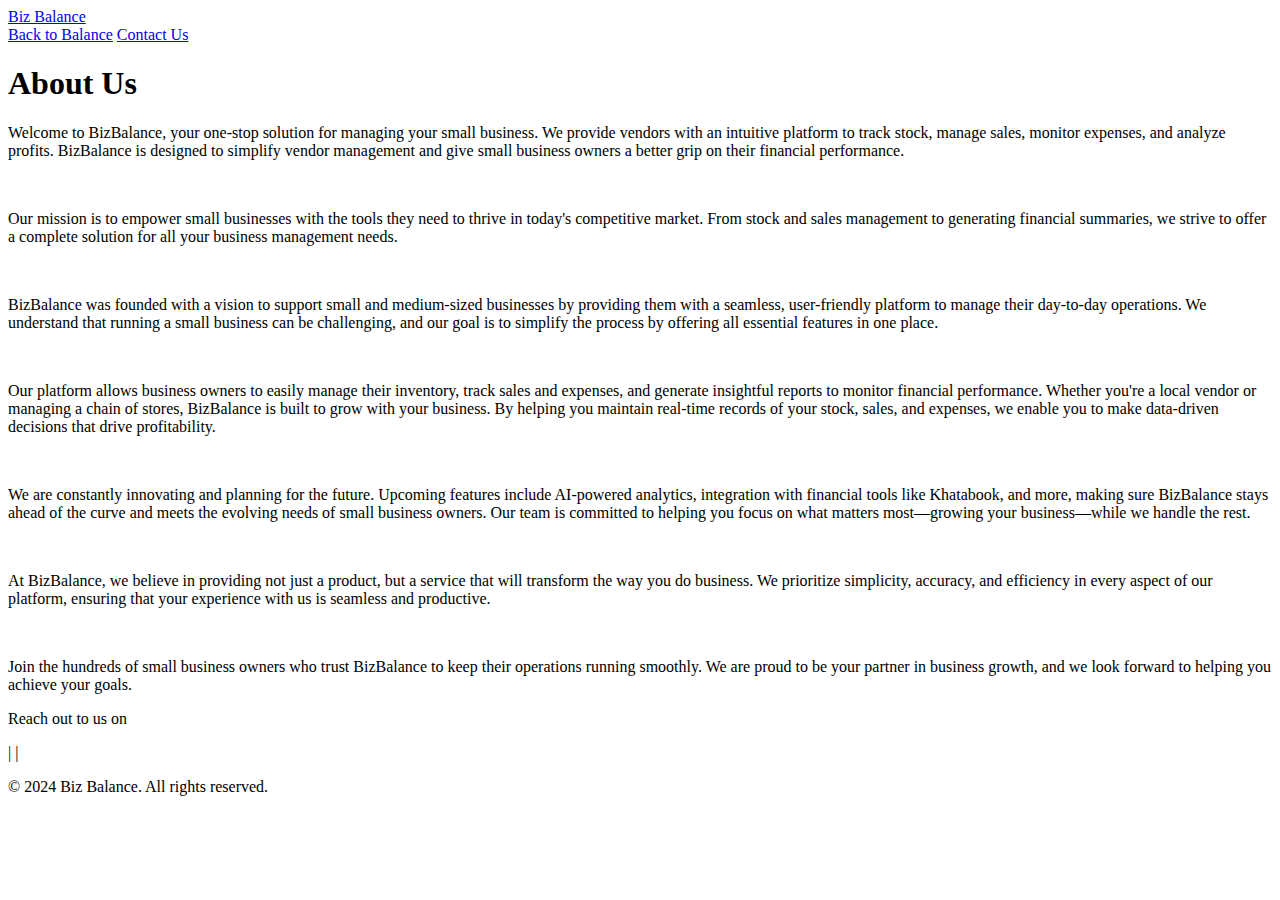
==== about_us.html @ a337f6fe "adding about us page" ====
<!DOCTYPE html>
<html lang="en">
<head>
    <meta charset="UTF-8">
    <meta name="viewport" content="width=device-width, initial-scale=1.0">
    <title>About Us - Biz Balance</title>
    <link rel="stylesheet" href="https://cdnjs.cloudflare.com/ajax/libs/font-awesome/6.5.1/css/all.min.css"
        integrity="sha512-DTOQO9RWCH3ppGqcWaEA1BIZOC6xxalwEsw9c2QQeAIftl+Vegovlnee1c9QX4TctnWMn13TZye+giMm8e2LwA=="
        crossorigin="anonymous" referrerpolicy="no-referrer">
    <link rel="stylesheet" href="About_us.css">
</head>
<body>
    <!-- Header -->
    <div class="header-container">
        <div class="logo"><a href="index.html">Biz Balance</a></div>
        <nav>
            <a href="dashboard.html">Back to Balance</a>
            <a href="contact_us.html">Contact Us</a>
        </nav>
    </div>

    <!-- About Us Section -->
    <div class="about-us-section">
        <h1>About Us</h1>
        <p>
            Welcome to BizBalance, your one-stop solution for managing your small business. We provide vendors with an intuitive platform to track stock, manage sales, monitor expenses, and analyze profits. BizBalance is designed to simplify vendor management and give small business owners a better grip on their financial performance.
        </p>
        <br>
        <p>
            Our mission is to empower small businesses with the tools they need to thrive in today's competitive market. From stock and sales management to generating financial summaries, we strive to offer a complete solution for all your business management needs.
        </p>
        <br>
        <p>
            BizBalance was founded with a vision to support small and medium-sized businesses by providing them with a seamless, user-friendly platform to manage their day-to-day operations. We understand that running a small business can be challenging, and our goal is to simplify the process by offering all essential features in one place.
        </p>
        <br>
        <p>
            Our platform allows business owners to easily manage their inventory, track sales and expenses, and generate insightful reports to monitor financial performance. Whether you're a local vendor or managing a chain of stores, BizBalance is built to grow with your business. By helping you maintain real-time records of your stock, sales, and expenses, we enable you to make data-driven decisions that drive profitability.
        </p>
        <br>
        <p>
            We are constantly innovating and planning for the future. Upcoming features include AI-powered analytics, integration with financial tools like Khatabook, and more, making sure BizBalance stays ahead of the curve and meets the evolving needs of small business owners. Our team is committed to helping you focus on what matters most—growing your business—while we handle the rest.
        </p>
        <br>
        <p>
            At BizBalance, we believe in providing not just a product, but a service that will transform the way you do business. We prioritize simplicity, accuracy, and efficiency in every aspect of our platform, ensuring that your experience with us is seamless and productive.
        </p>
        <br>
        <p>
            Join the hundreds of small business owners who trust BizBalance to keep their operations running smoothly. We are proud to be your partner in business growth, and we look forward to helping you achieve your goals.
        </p>
    </div>

    <!-- Footer section -->
    <footer>
        <p>Reach out to us on</p>
        <div class="social-icons">
            <a href="https://www.facebook.com" target="_blank"><i class="fa-brands fa-facebook"></i></a> |
            <a href="https://www.instagram.com" target="_blank"><i class="fa-brands fa-instagram"></i></a> |
            <a href="https://www.twitter.com" target="_blank"><i class="fa-brands fa-twitter"></i></a>
        </div>
        <p>&copy; 2024 Biz Balance. All rights reserved.</p>
    </footer>
</body>
</html>
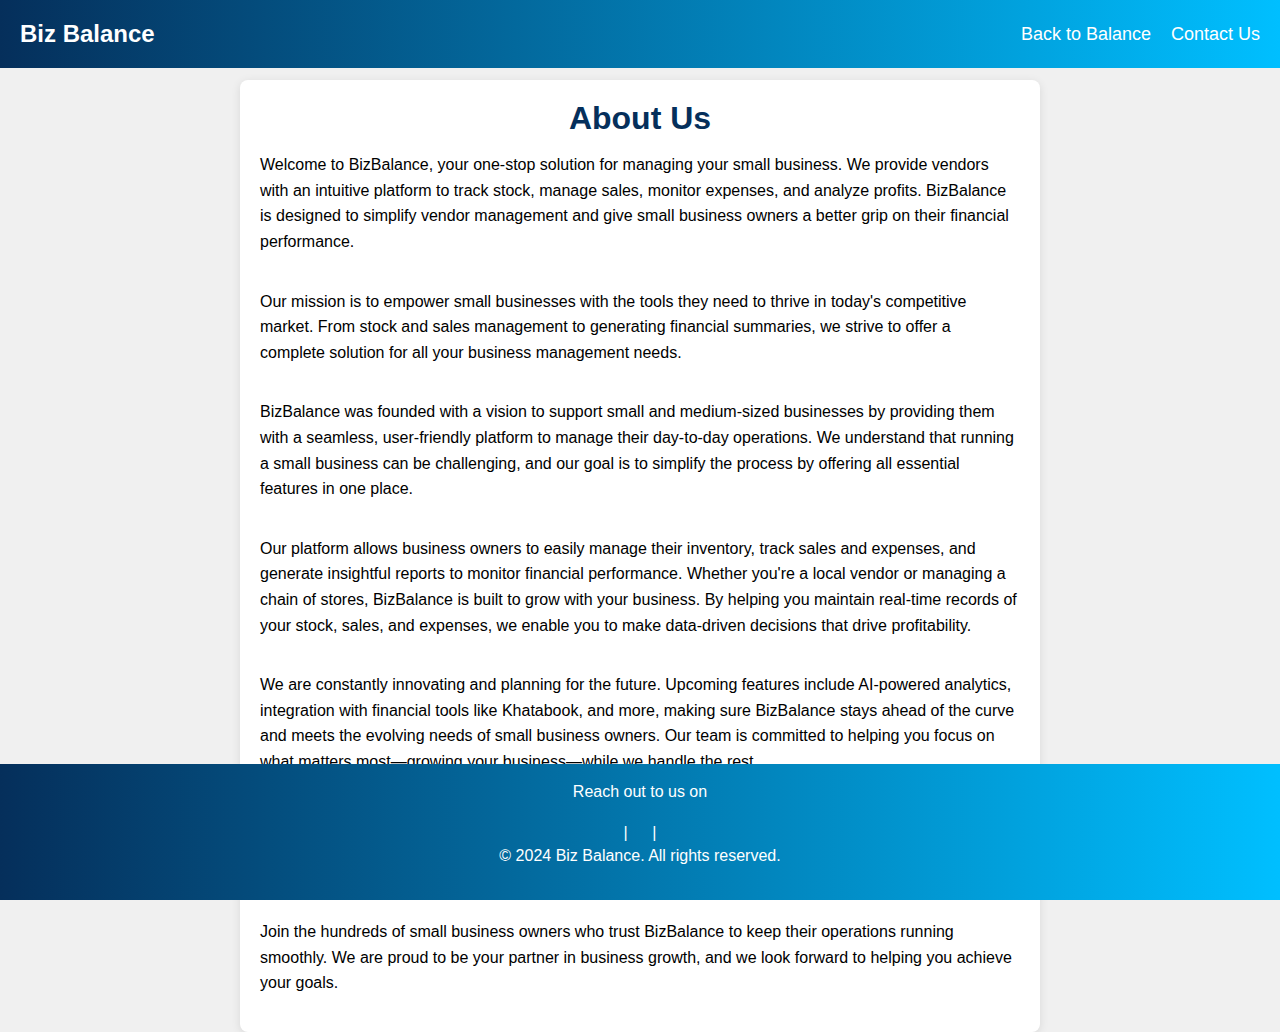
==== commit 75dc50c7: "updating css of about us page" ====
--- a/about_us.html
+++ b/about_us.html
@@ -7,7 +7,7 @@
     <link rel="stylesheet" href="https://cdnjs.cloudflare.com/ajax/libs/font-awesome/6.5.1/css/all.min.css"
         integrity="sha512-DTOQO9RWCH3ppGqcWaEA1BIZOC6xxalwEsw9c2QQeAIftl+Vegovlnee1c9QX4TctnWMn13TZye+giMm8e2LwA=="
         crossorigin="anonymous" referrerpolicy="no-referrer">
-    <link rel="stylesheet" href="About_us.css">
+    <link rel="stylesheet" href="about_us.css">
 </head>
 <body>
     <!-- Header -->
--- a/about_us.css
+++ b/about_us.css
@@ -0,0 +1,144 @@
+* {
+    margin: 0;
+    padding: 0;
+    box-sizing: border-box;
+    font-family: Arial, sans-serif;
+}
+
+body {
+    background-color: #f0f0f0;
+    display: flex;
+    justify-content: center;
+    align-items: flex-start;
+    min-height: 100vh;
+    flex-direction: column;
+    padding-top: 80px;
+}
+
+/* Header styling */
+.header-container {
+    width: 100%;
+    background: linear-gradient(90deg, #052f5b, #00bfff);
+    color: #fff;
+    padding: 20px;
+    position: fixed;
+    top: 0;
+    display: flex;
+    justify-content: space-between;
+    align-items: center;
+    z-index: 1000;
+}
+
+.header-container .logo a {
+    font-size: 24px;
+    font-weight: bold;
+    text-decoration: none;
+    color: white;
+}
+
+.header-container nav {
+    display: flex;
+    gap: 20px;
+}
+
+.header-container nav a {
+    color: white;
+    text-decoration: none;
+    font-size: 18px;
+    transition: color 0.3s;
+}
+
+.header-container nav a:hover {
+    color: #333;
+}
+
+/* about us styling */
+.about-us-section {
+    max-width: 800px;
+    padding: 20px;
+    background: white;
+    border-radius: 8px;
+    box-shadow: 0 2px 10px rgba(0, 0, 0, 0.1);
+    margin: auto;
+    flex-grow: 1;
+}
+
+h1 {
+    padding-bottom: 2%;
+    font-size: 2em;
+    text-align: center;
+    color: #052f5b;
+}
+
+p {
+    margin-bottom: 1em;
+    line-height: 1.6;
+    font-size: 1em;
+}
+
+/* Footer styling */
+footer {
+    position: fixed;
+    bottom: 0;
+    width: 100%;
+    background: linear-gradient(90deg, #052f5b, #00bfff);
+    color: #fff;
+    text-align: center;
+    padding: 15px;
+}
+
+footer .social-icons {
+    margin-top: 10px;
+}
+
+footer .social-icons a {
+    color: #fff;
+    margin: 0 10px;
+    text-decoration: none;
+    font-size: 20px;
+}
+
+footer .social-icons a:hover {
+    color: #333;
+}
+
+/* Responsive styles */
+@media (max-width: 768px) {
+    .header-container {
+        flex-direction: column;
+        align-items: flex-start;
+    }
+    
+    .header-container nav {
+        flex-direction: column;
+        gap: 10px;
+        margin-top: 10px;
+    }
+
+    .about-us-section {
+        margin: 30px 10px;
+        padding: 15px;
+    }
+
+    h1 {
+        font-size: 1.5em;
+    }
+
+    p {
+        font-size: 0.9em;
+    }
+}
+
+@media (max-width: 480px) {
+    h1 {
+        font-size: 1.3em;
+    }
+
+    p {
+        font-size: 0.85em;
+    }
+
+    footer {
+        font-size: 0.9em;
+    }
+}
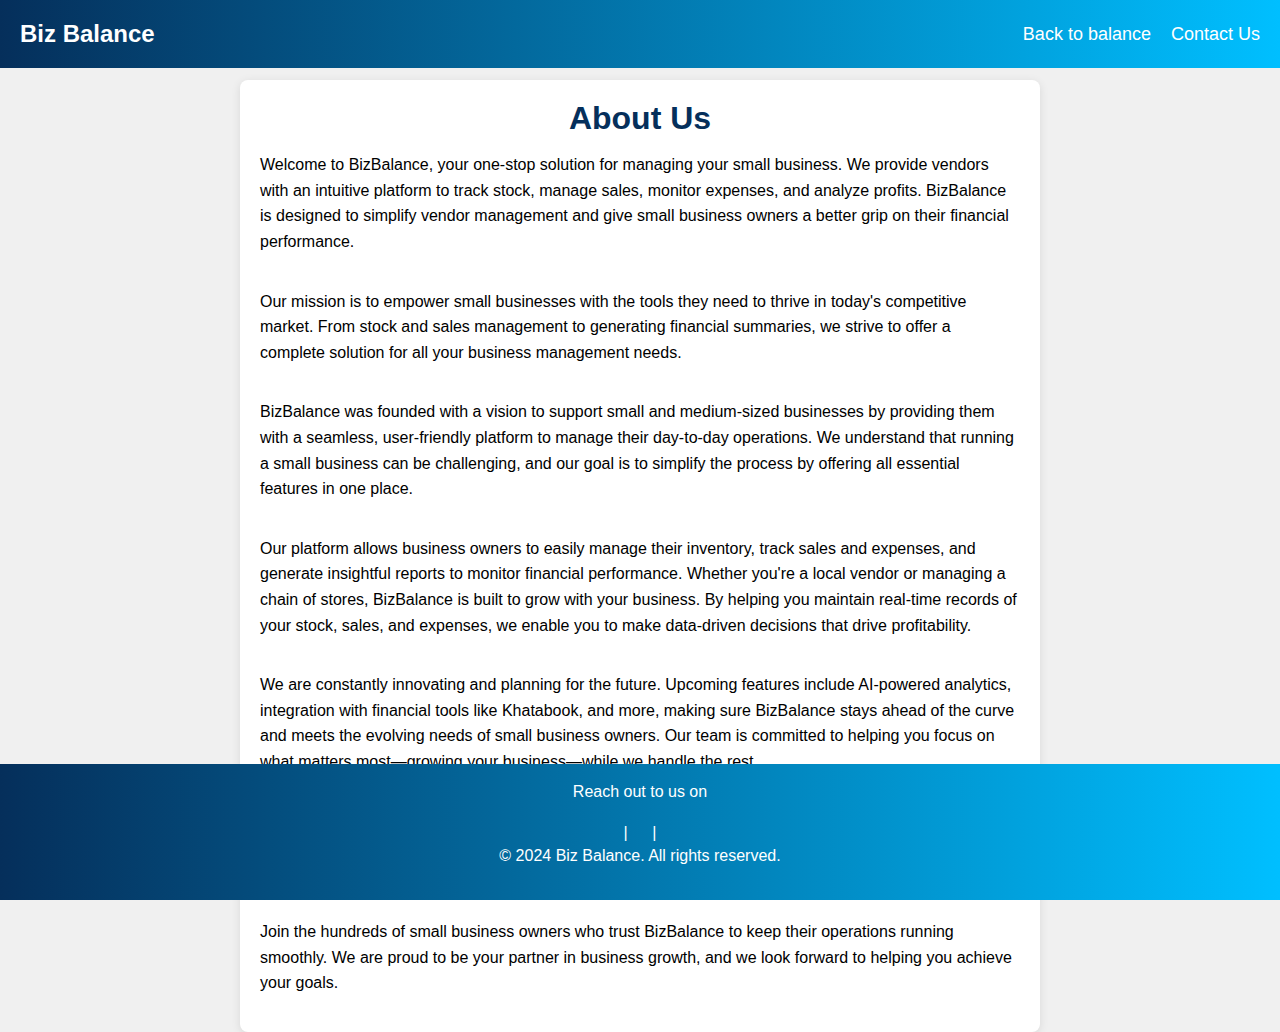
==== commit 4138acb9: "handling some errors" ====
--- a/about_us.html
+++ b/about_us.html
@@ -14,7 +14,7 @@
     <div class="header-container">
         <div class="logo"><a href="index.html">Biz Balance</a></div>
         <nav>
-            <a href="dashboard.html">Back to Balance</a>
+            <a href="dashboard.html">Back to balance</a>
             <a href="contact_us.html">Contact Us</a>
         </nav>
     </div>
